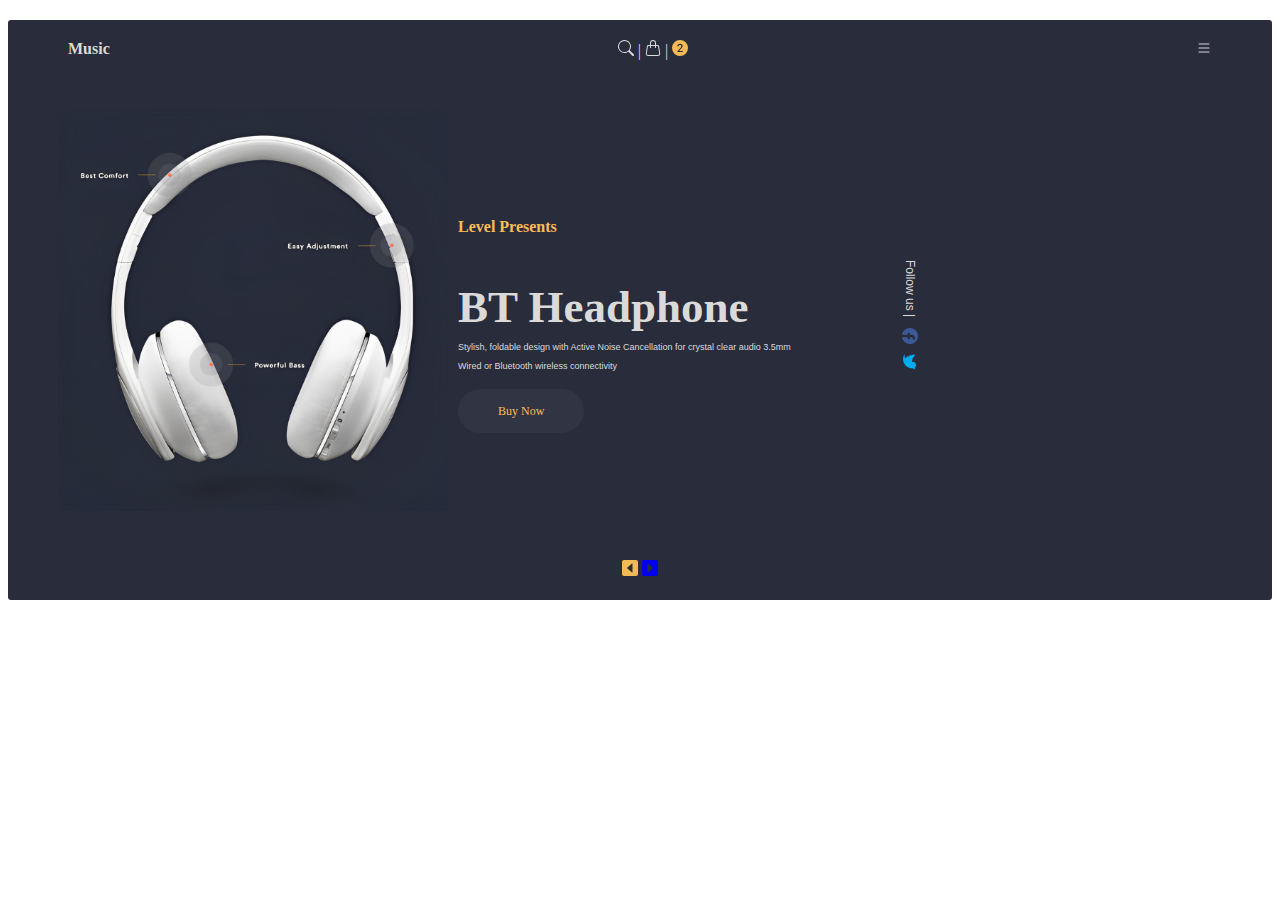
==== index.html @ 0d62a568 "Implemented index and zoom pages" ====
<!DOCTYPE html>
<html>
    <head>
        <title>Headphone</title>
        <link rel="icon" type="image/png" sizes="32x32" href="tab-icon.png">
        <link rel="stylesheet" href="style.css"/>
        <link href="https://cdn.jsdelivr.net/npm/bootstrap@5.3.0/dist/css/bootstrap.min.css" rel="stylesheet" integrity="sha384-9ndCyUaIbzAi2FUVXJi0CjmCapSmO7SnpJef0486qhLnuZ2cdeRhO02iuK6FUUVM" crossorigin="anonymous">
        <script src="https://cdn.jsdelivr.net/npm/bootstrap@5.3.0/dist/js/bootstrap.bundle.min.js" integrity="sha384-geWF76RCwLtnZ8qwWowPQNguL3RmwHVBC9FhGdlKrxdiJJigb/j/68SIy3Te4Bkz" crossorigin="anonymous"></script>
    </head>
    <body>
        <div class="container">
            <div class="header">
                <div class="header-left">
                    <strong>Music</strong>
                </div>
                <div class="header-mid">
                    <span>
                        <svg xmlns="http://www.w3.org/2000/svg" width="16" height="16" fill="currentColor" class="bi bi-search" viewBox="0 0 16 16">
                            <path d="M11.742 10.344a6.5 6.5 0 1 0-1.397 1.398h-.001c.03.04.062.078.098.115l3.85 3.85a1 1 0 0 0 1.415-1.414l-3.85-3.85a1.007 1.007 0 0 0-.115-.1zM12 6.5a5.5 5.5 0 1 1-11 0 5.5 5.5 0 0 1 11 0z"/>
                        </svg>
                    </span>
                    |
                    <span>
                        <svg xmlns="http://www.w3.org/2000/svg" width="16" height="16" fill="currentColor" class="bi bi-handbag" viewBox="0 0 16 16">
                            <path d="M8 1a2 2 0 0 1 2 2v2H6V3a2 2 0 0 1 2-2zm3 4V3a3 3 0 1 0-6 0v2H3.36a1.5 1.5 0 0 0-1.483 1.277L.85 13.13A2.5 2.5 0 0 0 3.322 16h9.355a2.5 2.5 0 0 0 2.473-2.87l-1.028-6.853A1.5 1.5 0 0 0 12.64 5H11zm-1 1v1.5a.5.5 0 0 0 1 0V6h1.639a.5.5 0 0 1 .494.426l1.028 6.851A1.5 1.5 0 0 1 12.678 15H3.322a1.5 1.5 0 0 1-1.483-1.723l1.028-6.851A.5.5 0 0 1 3.36 6H5v1.5a.5.5 0 1 0 1 0V6h4z"/>
                        </svg>
                    </span>
                    |
                    <span id="span3">
                        <svg xmlns="http://www.w3.org/2000/svg" width="16" height="16" fill="currentColor" class="bi bi-2-circle-fill" viewBox="0 0 16 16">
                            <path d="M16 8A8 8 0 1 1 0 8a8 8 0 0 1 16 0ZM6.646 6.24c0-.691.493-1.306 1.336-1.306.756 0 1.313.492 1.313 1.236 0 .697-.469 1.23-.902 1.705l-2.971 3.293V12h5.344v-1.107H7.268v-.077l1.974-2.22.096-.107c.688-.763 1.287-1.428 1.287-2.43 0-1.266-1.031-2.215-2.613-2.215-1.758 0-2.637 1.19-2.637 2.402v.065h1.271v-.07Z"/>
                        </svg>
                    </span>
                </div>
                <div class="header-right">
                    <svg xmlns="http://www.w3.org/2000/svg" width="16" height="16" fill="currentColor" class="bi bi-list" viewBox="0 0 16 16">
                        <path fill-rule="evenodd" d="M2.5 12a.5.5 0 0 1 .5-.5h10a.5.5 0 0 1 0 1H3a.5.5 0 0 1-.5-.5zm0-4a.5.5 0 0 1 .5-.5h10a.5.5 0 0 1 0 1H3a.5.5 0 0 1-.5-.5zm0-4a.5.5 0 0 1 .5-.5h10a.5.5 0 0 1 0 1H3a.5.5 0 0 1-.5-.5z"/>
                    </svg>
                </div>
            </div>
            <div class="body">
                <img src="headphone.png" alt="headphone picture"/>
                <div class="content">
                    <p id="p1">Level Presents</p>
                    <p id="p2">BT Headphone</p>
                    <p id="p3">Stylish, foldable design with Active Noise Cancellation for crystal clear audio 3.5mm</p>
                    <p id="p4">Wired or Bluetooth wireless connectivity</p>
                    <a href="">Buy Now</a>
                </div>
                <div class="links">
                    <p>Follow us | </p>
                    <span id="facebook">
                        <svg xmlns="http://www.w3.org/2000/svg" width="16" height="16" fill="currentColor" class="bi bi-facebook" viewBox="0 0 16 16">
                            <path d="M16 8.049c0-4.446-3.582-8.05-8-8.05C3.58 0-.002 3.603-.002 8.05c0 4.017 2.926 7.347 6.75 7.951v-5.625h-2.03V8.05H6.75V6.275c0-2.017 1.195-3.131 3.022-3.131.876 0 1.791.157 1.791.157v1.98h-1.009c-.993 0-1.303.621-1.303 1.258v1.51h2.218l-.354 2.326H9.25V16c3.824-.604 6.75-3.934 6.75-7.951z"/>
                        </svg>
                    </span>
                    <span id="twitter">
                        <svg xmlns="http://www.w3.org/2000/svg" width="16" height="16" fill="currentColor" class="bi bi-twitter" viewBox="0 0 16 16">
                            <path d="M5.026 15c6.038 0 9.341-5.003 9.341-9.334 0-.14 0-.282-.006-.422A6.685 6.685 0 0 0 16 3.542a6.658 6.658 0 0 1-1.889.518 3.301 3.301 0 0 0 1.447-1.817 6.533 6.533 0 0 1-2.087.793A3.286 3.286 0 0 0 7.875 6.03a9.325 9.325 0 0 1-6.767-3.429 3.289 3.289 0 0 0 1.018 4.382A3.323 3.323 0 0 1 .64 6.575v.045a3.288 3.288 0 0 0 2.632 3.218 3.203 3.203 0 0 1-.865.115 3.23 3.23 0 0 1-.614-.057 3.283 3.283 0 0 0 3.067 2.277A6.588 6.588 0 0 1 .78 13.58a6.32 6.32 0 0 1-.78-.045A9.344 9.344 0 0 0 5.026 15z"/>
                        </svg>
                    </span>
                </div>
            </div>
            <div class="footer">
                <div class="footer-icons">
                    <span id="prev">
                        <svg xmlns="http://www.w3.org/2000/svg" width="16" height="16" fill="currentColor" class="bi bi-caret-left-square-fill" viewBox="0 0 16 16">
                            <path d="M0 2a2 2 0 0 1 2-2h12a2 2 0 0 1 2 2v12a2 2 0 0 1-2 2H2a2 2 0 0 1-2-2V2zm10.5 10V4a.5.5 0 0 0-.832-.374l-4.5 4a.5.5 0 0 0 0 .748l4.5 4A.5.5 0 0 0 10.5 12z"/>
                        </svg>
                    </span>
                    <a class="nav" href="zoom.html" target="_blank">
                        <span id="next">
                            <svg xmlns="http://www.w3.org/2000/svg" width="16" height="16" fill="currentColor" class="bi bi-caret-right-square-fill" viewBox="0 0 16 16">
                                <path d="M0 2a2 2 0 0 1 2-2h12a2 2 0 0 1 2 2v12a2 2 0 0 1-2 2H2a2 2 0 0 1-2-2V2zm5.5 10a.5.5 0 0 0 .832.374l4.5-4a.5.5 0 0 0 0-.748l-4.5-4A.5.5 0 0 0 5.5 4v8z"/>
                            </svg>
                        </span>
                    </a>
                </div>
            </div>
        </div>
    </body>
</html>
---- style.css ----
/* For index.html */
*{
    font-family:'Gotham';
}

.container{
    margin-top: 20px;
    padding: 20px;
    border-radius: 3px;
    /* background-color: #272a39; */
    background-color: #282c3b;
}

.header{
    display: flex;
    justify-content:space-between;
    color: #dbdad9;
}

.header-left{
    margin-left: 40px;
}

.header-mid > #span3{
    color: #f3b955;
}

.header-right{
    margin-right: 40px;
}

.body{
    display: flex;
    align-items: center;
}

.body > img{
    height: 500px;
    width: 390px;
    object-fit: contain;
    margin-left: 30px;
}

.body > .content{
    margin-left: 10px;
    color: #dbdad9;
}

.body > .content > #p1{
    color: #f9bd55;
    font-weight: bold;
    margin-bottom: 0;
}

.body > .content > #p2{
    color: #dbdad9;
    font-size: 45px; 
    font-weight: bold;
    margin-bottom: 0;
}

.body > .content > #p3{
    color: #dbdad9;
    font-size: 9px; 
    margin-bottom: 0;
    font-family:'Trebuchet MS', 'Lucida Sans Unicode', 'Lucida Grande', 'Lucida Sans', Arial, sans-serif;
}

.body > .content > #p4{
    color: #dbdad9;
    font-size: 9px; 
    font-family:'Trebuchet MS', 'Lucida Sans Unicode', 'Lucida Grande', 'Lucida Sans', Arial, sans-serif;
    margin-bottom: 30px;
}

.body > .content > a{
    padding: 15px 40px;
    color: #f9bd55;
    border-radius: 30px;
    font-size: 12px;
    text-decoration: none;
    background-color: rgba(58, 60, 75, .5);
}

.body > .links{
    writing-mode: vertical-rl;
    display: flex;
    justify-content: space-between;
    margin-left: 100px;
}

.body > .links > p{
    color: #dbdad9;
    font-family:'Trebuchet MS', 'Lucida Sans Unicode', 'Lucida Grande', 'Lucida Sans', Arial, sans-serif;
    font-size: 12px;
    margin-bottom: 0px;
}

.body > .links > #facebook{
    color:#3b5998;
    transform: rotate(90deg);
    margin-bottom: 10px;
    cursor: pointer;
}

.body > .links > #twitter{
    color: #00acee;
    transform: rotate(90deg);
    cursor: pointer;
}

.footer{
    color:#dbdad9;
}

.footer > .footer-icons{
    display: flex;
    justify-content: center;
    color: #f3b955;
    cursor: pointer;
}

.footer > .footer-icons > #prev{
    margin-right: 4px;
}

.footer > .footer-icons > #next{
    margin-left: 4px;
}

.footer > .nav{
    text-decoration: none;
}


/* For zoom.html */
.img-zoom-container{
    position: relative;
    display: flex;
    align-items: center;
    justify-content: space-between;
    margin: 20px 100px 5px 100px;
    background-color: #282c3b;
    padding: 30px;
    border-radius: 3px;
}

.img-zoom-container > img{
    height: 500px;
    width: 390px;
    object-fit: contain;
}

.img-zoom-lens{
    position: absolute;
    border: 1px solid #dbdad9;
    width: 40px;
    height: 40px;
}

.img-zoom-result{
    border: 1px solid #d4d4d4;
    width: 300px;
    height: 300px;
}
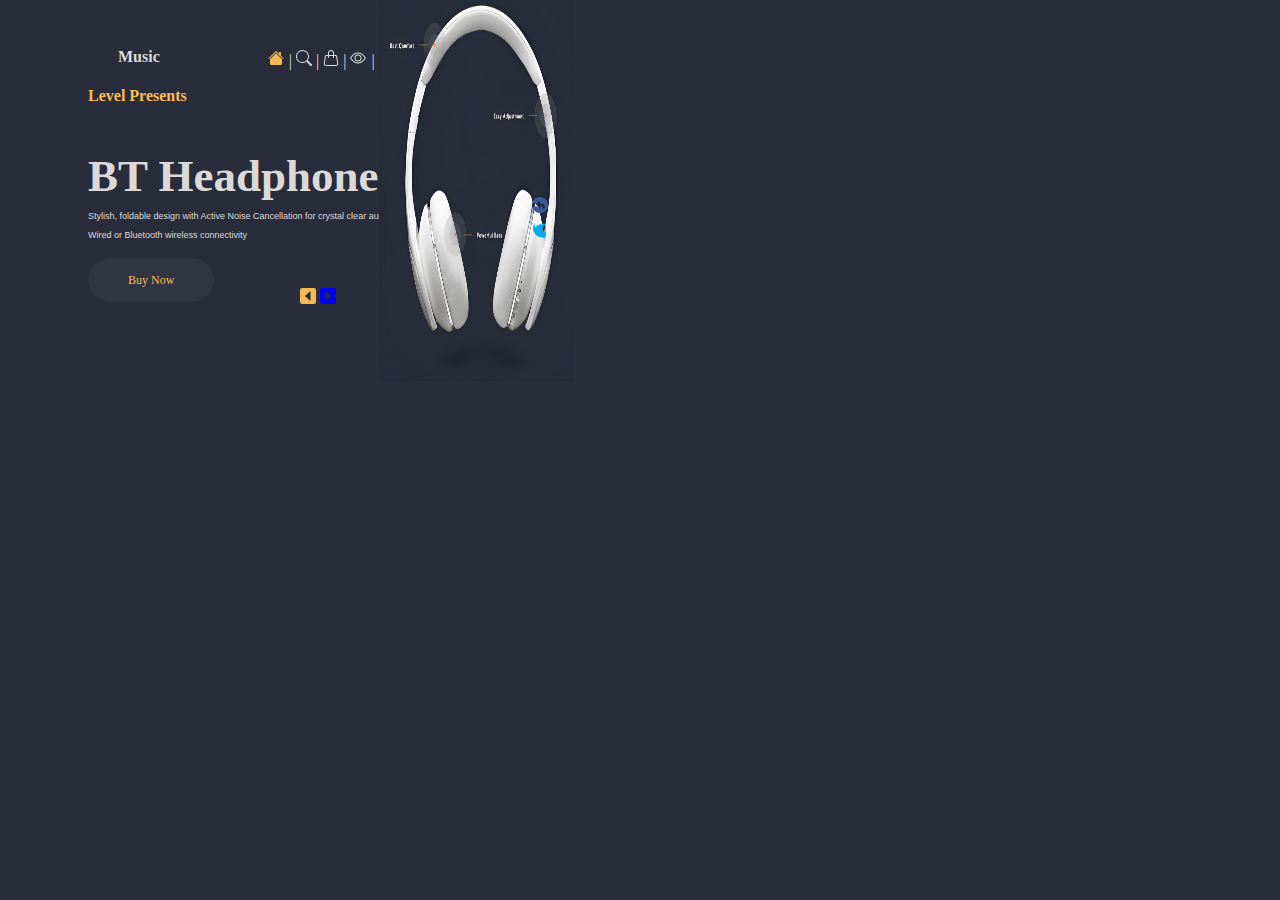
==== commit 517a5c72: "Added colors.html" ====
--- a/index.html
+++ b/index.html
@@ -7,13 +7,20 @@
         <link href="https://cdn.jsdelivr.net/npm/bootstrap@5.3.0/dist/css/bootstrap.min.css" rel="stylesheet" integrity="sha384-9ndCyUaIbzAi2FUVXJi0CjmCapSmO7SnpJef0486qhLnuZ2cdeRhO02iuK6FUUVM" crossorigin="anonymous">
         <script src="https://cdn.jsdelivr.net/npm/bootstrap@5.3.0/dist/js/bootstrap.bundle.min.js" integrity="sha384-geWF76RCwLtnZ8qwWowPQNguL3RmwHVBC9FhGdlKrxdiJJigb/j/68SIy3Te4Bkz" crossorigin="anonymous"></script>
     </head>
-    <body>
+    <body class="body">
         <div class="container">
             <div class="header">
                 <div class="header-left">
                     <strong>Music</strong>
                 </div>
                 <div class="header-mid">
+                    <span id="home-index">
+                        <svg xmlns="http://www.w3.org/2000/svg" width="16" height="16" fill="currentColor" class="bi bi-house-fill" viewBox="0 0 16 16">
+                            <path d="M8.707 1.5a1 1 0 0 0-1.414 0L.646 8.146a.5.5 0 0 0 .708.708L8 2.207l6.646 6.647a.5.5 0 0 0 .708-.708L13 5.793V2.5a.5.5 0 0 0-.5-.5h-1a.5.5 0 0 0-.5.5v1.293L8.707 1.5Z"/>
+                            <path d="m8 3.293 6 6V13.5a1.5 1.5 0 0 1-1.5 1.5h-9A1.5 1.5 0 0 1 2 13.5V9.293l6-6Z"/>
+                        </svg>
+                    </span>
+                    |
                     <span>
                         <svg xmlns="http://www.w3.org/2000/svg" width="16" height="16" fill="currentColor" class="bi bi-search" viewBox="0 0 16 16">
                             <path d="M11.742 10.344a6.5 6.5 0 1 0-1.397 1.398h-.001c.03.04.062.078.098.115l3.85 3.85a1 1 0 0 0 1.415-1.414l-3.85-3.85a1.007 1.007 0 0 0-.115-.1zM12 6.5a5.5 5.5 0 1 1-11 0 5.5 5.5 0 0 1 11 0z"/>
@@ -26,11 +33,26 @@
                         </svg>
                     </span>
                     |
-                    <span id="span3">
+                    <span id="eye-index">
+                        <svg xmlns="http://www.w3.org/2000/svg" width="16" height="16" fill="currentColor" class="bi bi-eye" viewBox="0 0 16 16">
+                            <path d="M16 8s-3-5.5-8-5.5S0 8 0 8s3 5.5 8 5.5S16 8 16 8zM1.173 8a13.133 13.133 0 0 1 1.66-2.043C4.12 4.668 5.88 3.5 8 3.5c2.12 0 3.879 1.168 5.168 2.457A13.133 13.133 0 0 1 14.828 8c-.058.087-.122.183-.195.288-.335.48-.83 1.12-1.465 1.755C11.879 11.332 10.119 12.5 8 12.5c-2.12 0-3.879-1.168-5.168-2.457A13.134 13.134 0 0 1 1.172 8z"/>
+                            <path d="M8 5.5a2.5 2.5 0 1 0 0 5 2.5 2.5 0 0 0 0-5zM4.5 8a3.5 3.5 0 1 1 7 0 3.5 3.5 0 0 1-7 0z"/>
+                        </svg>
+                    </span>
+                    |
+                    <span id="color-palette-index">
+                        <svg xmlns="http://www.w3.org/2000/svg" width="16" height="16" fill="currentColor" class="bi bi-palette" viewBox="0 0 16 16">
+                            <path d="M8 5a1.5 1.5 0 1 0 0-3 1.5 1.5 0 0 0 0 3zm4 3a1.5 1.5 0 1 0 0-3 1.5 1.5 0 0 0 0 3zM5.5 7a1.5 1.5 0 1 1-3 0 1.5 1.5 0 0 1 3 0zm.5 6a1.5 1.5 0 1 0 0-3 1.5 1.5 0 0 0 0 3z"/>
+                            <path d="M16 8c0 3.15-1.866 2.585-3.567 2.07C11.42 9.763 10.465 9.473 10 10c-.603.683-.475 1.819-.351 2.92C9.826 14.495 9.996 16 8 16a8 8 0 1 1 8-8zm-8 7c.611 0 .654-.171.655-.176.078-.146.124-.464.07-1.119-.014-.168-.037-.37-.061-.591-.052-.464-.112-1.005-.118-1.462-.01-.707.083-1.61.704-2.314.369-.417.845-.578 1.272-.618.404-.038.812.026 1.16.104.343.077.702.186 1.025.284l.028.008c.346.105.658.199.953.266.653.148.904.083.991.024C14.717 9.38 15 9.161 15 8a7 7 0 1 0-7 7z"/>
+                        </svg>
+                    </span>
+                    
+                    <!-- |
+                    <span id="notification">
                         <svg xmlns="http://www.w3.org/2000/svg" width="16" height="16" fill="currentColor" class="bi bi-2-circle-fill" viewBox="0 0 16 16">
                             <path d="M16 8A8 8 0 1 1 0 8a8 8 0 0 1 16 0ZM6.646 6.24c0-.691.493-1.306 1.336-1.306.756 0 1.313.492 1.313 1.236 0 .697-.469 1.23-.902 1.705l-2.971 3.293V12h5.344v-1.107H7.268v-.077l1.974-2.22.096-.107c.688-.763 1.287-1.428 1.287-2.43 0-1.266-1.031-2.215-2.613-2.215-1.758 0-2.637 1.19-2.637 2.402v.065h1.271v-.07Z"/>
                         </svg>
-                    </span>
+                    </span> -->
                 </div>
                 <div class="header-right">
                     <svg xmlns="http://www.w3.org/2000/svg" width="16" height="16" fill="currentColor" class="bi bi-list" viewBox="0 0 16 16">
--- a/style.css
+++ b/style.css
@@ -3,8 +3,12 @@
     font-family:'Gotham';
 }
 
+.body{
+    background-color: #282c3b;
+}
+
 .container{
-    margin-top: 20px;
+    margin: 20px 50px;
     padding: 20px;
     border-radius: 3px;
     /* background-color: #272a39; */
@@ -21,9 +25,37 @@
     margin-left: 40px;
 }
 
-.header-mid > #span3{
-    color: #f3b955;
-}
+.header-mid{
+    cursor: pointer;
+    align-items: center;
+}
+
+.header-mid > #home-index{
+    color: #f3b955;
+    font-size: 20px;
+}
+
+.header-mid > #home-zoom, #home-colors{
+    font-size: 20px;
+}
+
+.header-mid > #eye-index{
+    font-size: 20px;
+}
+
+.header-mid > #color-palette-colors{
+    color: #f3b955;
+}
+
+.header-mid > #eye-zoom{
+    color: #f3b955;
+    font-size: 20px;
+}
+
+
+/* .header-mid > #notification{
+    color: #f3b955;
+} */
 
 .header-right{
     margin-right: 40px;
@@ -135,14 +167,11 @@
 
 /* For zoom.html */
 .img-zoom-container{
-    position: relative;
     display: flex;
     align-items: center;
     justify-content: space-between;
-    margin: 20px 100px 5px 100px;
-    background-color: #282c3b;
-    padding: 30px;
-    border-radius: 3px;
+    background-color: #282c3b;
+    padding: 10px 30px;
 }
 
 .img-zoom-container > img{
@@ -162,4 +191,106 @@
     border: 1px solid #d4d4d4;
     width: 300px;
     height: 300px;
-}+}
+
+/* For colors.html */
+img{
+    height: 200px;
+    width: 200px;
+    position: absolute;
+}
+
+.box-container{
+    position: relative;
+    height: 200px;
+    width: 230px;
+    margin-top: 15%;
+    margin-left: 40%;
+    perspective: 800px;
+    transform-style: preserve-3d;
+    transform: rotateX(-10deg) rotateZ(-10deg);
+    animation: ror 20s linear infinite;
+}
+
+@keyframes ror{
+    50%{
+        transform: rotateX(30deg);
+    }
+    80%{
+        transform: rotateX(-30deg);
+    }
+}
+
+.box{
+    width: 100%;
+    position: absolute;
+    transform-style: preserve-3d;
+    animation: rotate 20s linear infinite;
+}
+
+@keyframes rotate{
+    from{
+
+    }
+    to{
+        transform: rotateY(360deg);
+    }
+}
+
+img:nth-child(1){
+    transform: rotateY(60deg) translateZ(200px);
+}
+
+img:nth-child(2){
+    transform: rotateY(120deg) translateZ(200px);
+}
+
+img:nth-child(3){
+    transform: rotateY(180deg) translateZ(200px);
+}
+
+img:nth-child(4){
+    transform: rotateY(240deg) translateZ(200px);
+}
+
+img:nth-child(5){
+    transform: rotateY(300deg) translateZ(200px);
+}
+
+img:nth-child(6){
+    transform: rotateY(360deg) translateZ(200px);
+}
+
+/* 
+@keyframes animate{
+    0%{
+        transform: perspective(1200px) rotateY(0deg);
+    }
+    100%{
+        transform: perspective(1200px) rotateY(360deg);
+    }
+}
+
+.box > span{
+    position: absolute;
+    top: 0;
+    left: 0;
+    width: 100%;
+    height: 100%;
+    transform-origin: center;
+    transform-style: preserve-3d;
+    transform: rotateY(calc(var(--i) * 45deg)) translateZ(400px);
+    -webkit-box-reflect: below 0px linear-gradient(transparent, transparent, #004);
+}
+
+.box > span > img{
+    position: absolute;
+    top: 0;
+    left: 0;
+    height: 200px;
+    width: 200px;
+    height: 100%;
+    width: 100%;
+    object-fit: cover;
+    background-color: #282c3b;
+} */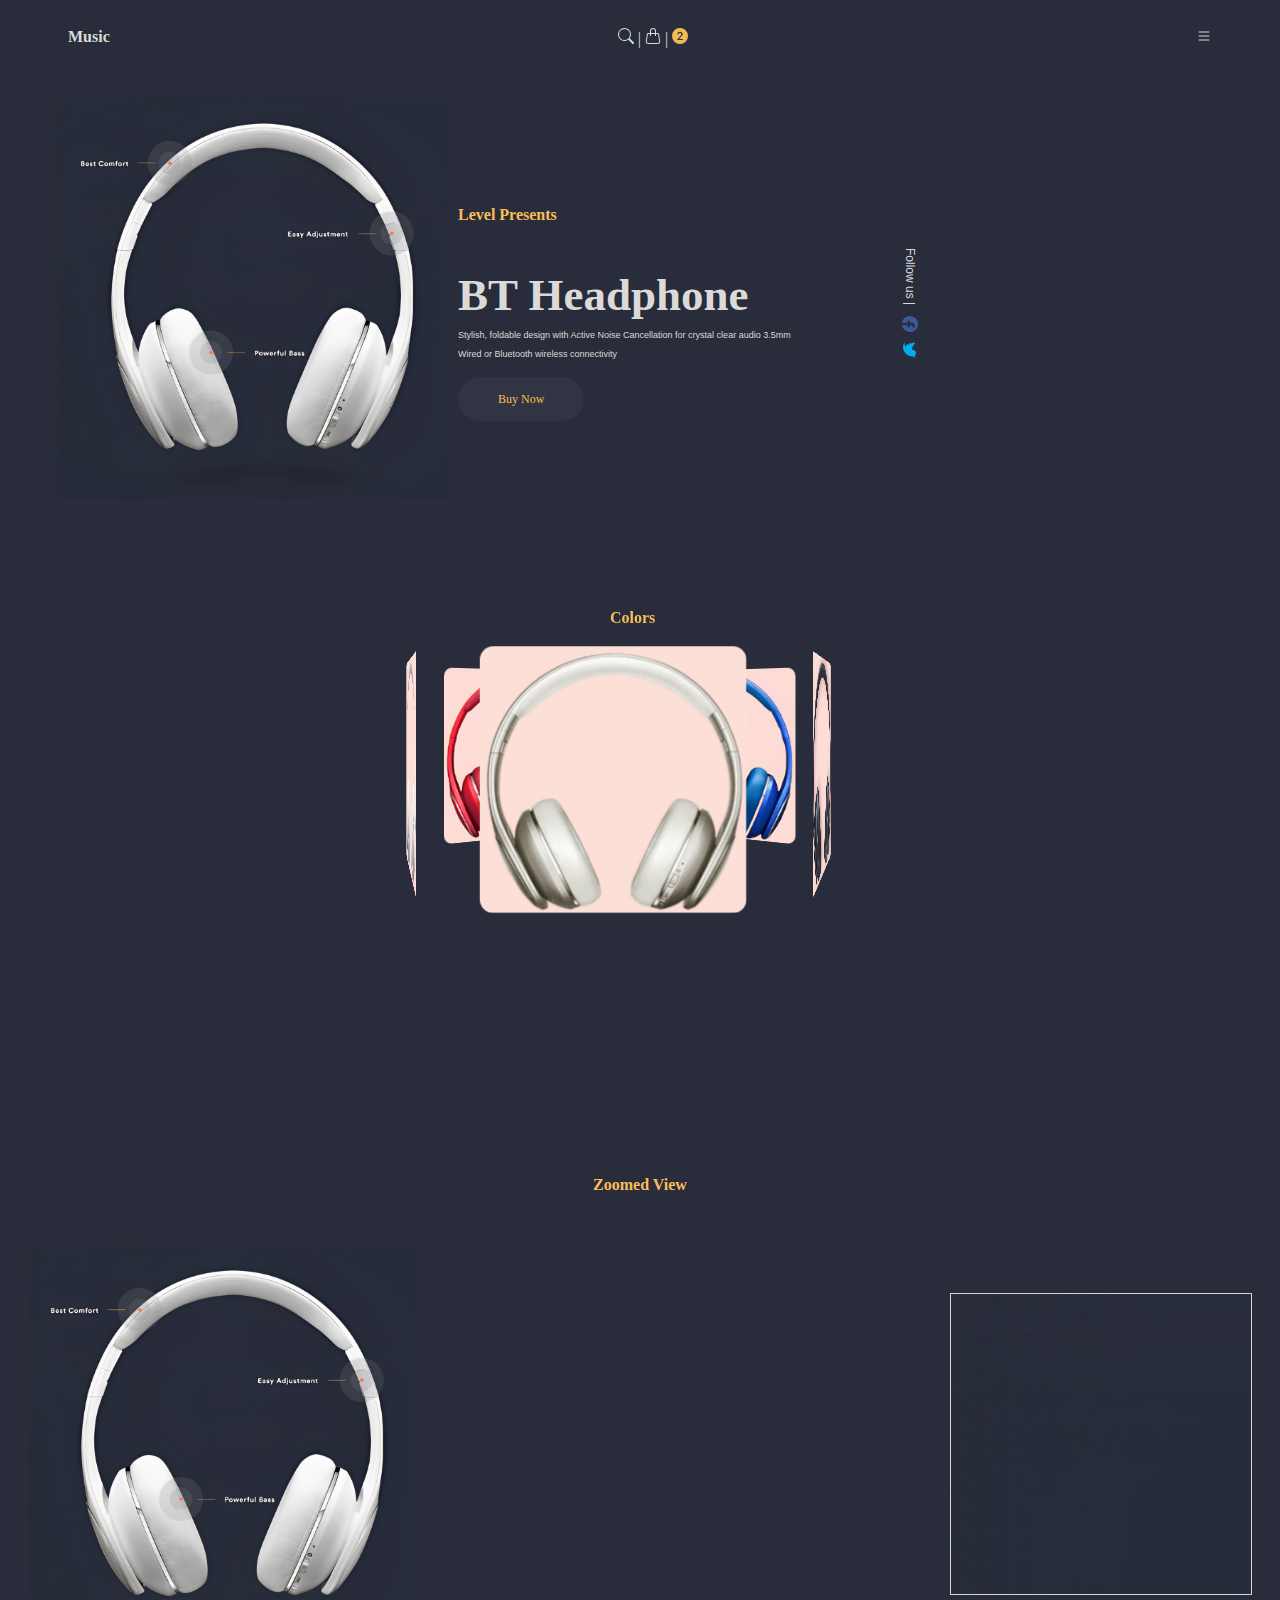
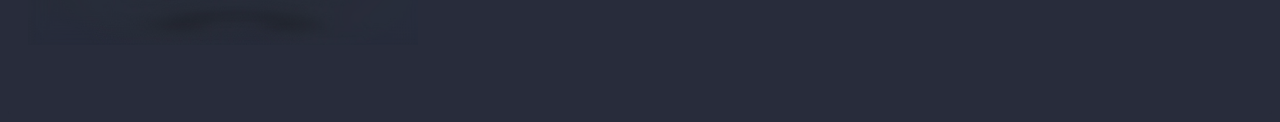
==== commit cc685548: "Final commit" ====
--- a/index.html
+++ b/index.html
@@ -2,25 +2,19 @@
 <html>
     <head>
         <title>Headphone</title>
-        <link rel="icon" type="image/png" sizes="32x32" href="tab-icon.png">
+        <link rel="icon" type="image/png" sizes="32x32" href="./img/tab-icon.png">
         <link rel="stylesheet" href="style.css"/>
         <link href="https://cdn.jsdelivr.net/npm/bootstrap@5.3.0/dist/css/bootstrap.min.css" rel="stylesheet" integrity="sha384-9ndCyUaIbzAi2FUVXJi0CjmCapSmO7SnpJef0486qhLnuZ2cdeRhO02iuK6FUUVM" crossorigin="anonymous">
         <script src="https://cdn.jsdelivr.net/npm/bootstrap@5.3.0/dist/js/bootstrap.bundle.min.js" integrity="sha384-geWF76RCwLtnZ8qwWowPQNguL3RmwHVBC9FhGdlKrxdiJJigb/j/68SIy3Te4Bkz" crossorigin="anonymous"></script>
+        <script src="script.js"></script>
     </head>
-    <body class="body">
+    <body class="html-body">
         <div class="container">
             <div class="header">
                 <div class="header-left">
                     <strong>Music</strong>
                 </div>
                 <div class="header-mid">
-                    <span id="home-index">
-                        <svg xmlns="http://www.w3.org/2000/svg" width="16" height="16" fill="currentColor" class="bi bi-house-fill" viewBox="0 0 16 16">
-                            <path d="M8.707 1.5a1 1 0 0 0-1.414 0L.646 8.146a.5.5 0 0 0 .708.708L8 2.207l6.646 6.647a.5.5 0 0 0 .708-.708L13 5.793V2.5a.5.5 0 0 0-.5-.5h-1a.5.5 0 0 0-.5.5v1.293L8.707 1.5Z"/>
-                            <path d="m8 3.293 6 6V13.5a1.5 1.5 0 0 1-1.5 1.5h-9A1.5 1.5 0 0 1 2 13.5V9.293l6-6Z"/>
-                        </svg>
-                    </span>
-                    |
                     <span>
                         <svg xmlns="http://www.w3.org/2000/svg" width="16" height="16" fill="currentColor" class="bi bi-search" viewBox="0 0 16 16">
                             <path d="M11.742 10.344a6.5 6.5 0 1 0-1.397 1.398h-.001c.03.04.062.078.098.115l3.85 3.85a1 1 0 0 0 1.415-1.414l-3.85-3.85a1.007 1.007 0 0 0-.115-.1zM12 6.5a5.5 5.5 0 1 1-11 0 5.5 5.5 0 0 1 11 0z"/>
@@ -33,26 +27,11 @@
                         </svg>
                     </span>
                     |
-                    <span id="eye-index">
-                        <svg xmlns="http://www.w3.org/2000/svg" width="16" height="16" fill="currentColor" class="bi bi-eye" viewBox="0 0 16 16">
-                            <path d="M16 8s-3-5.5-8-5.5S0 8 0 8s3 5.5 8 5.5S16 8 16 8zM1.173 8a13.133 13.133 0 0 1 1.66-2.043C4.12 4.668 5.88 3.5 8 3.5c2.12 0 3.879 1.168 5.168 2.457A13.133 13.133 0 0 1 14.828 8c-.058.087-.122.183-.195.288-.335.48-.83 1.12-1.465 1.755C11.879 11.332 10.119 12.5 8 12.5c-2.12 0-3.879-1.168-5.168-2.457A13.134 13.134 0 0 1 1.172 8z"/>
-                            <path d="M8 5.5a2.5 2.5 0 1 0 0 5 2.5 2.5 0 0 0 0-5zM4.5 8a3.5 3.5 0 1 1 7 0 3.5 3.5 0 0 1-7 0z"/>
-                        </svg>
-                    </span>
-                    |
-                    <span id="color-palette-index">
-                        <svg xmlns="http://www.w3.org/2000/svg" width="16" height="16" fill="currentColor" class="bi bi-palette" viewBox="0 0 16 16">
-                            <path d="M8 5a1.5 1.5 0 1 0 0-3 1.5 1.5 0 0 0 0 3zm4 3a1.5 1.5 0 1 0 0-3 1.5 1.5 0 0 0 0 3zM5.5 7a1.5 1.5 0 1 1-3 0 1.5 1.5 0 0 1 3 0zm.5 6a1.5 1.5 0 1 0 0-3 1.5 1.5 0 0 0 0 3z"/>
-                            <path d="M16 8c0 3.15-1.866 2.585-3.567 2.07C11.42 9.763 10.465 9.473 10 10c-.603.683-.475 1.819-.351 2.92C9.826 14.495 9.996 16 8 16a8 8 0 1 1 8-8zm-8 7c.611 0 .654-.171.655-.176.078-.146.124-.464.07-1.119-.014-.168-.037-.37-.061-.591-.052-.464-.112-1.005-.118-1.462-.01-.707.083-1.61.704-2.314.369-.417.845-.578 1.272-.618.404-.038.812.026 1.16.104.343.077.702.186 1.025.284l.028.008c.346.105.658.199.953.266.653.148.904.083.991.024C14.717 9.38 15 9.161 15 8a7 7 0 1 0-7 7z"/>
-                        </svg>
-                    </span>
-                    
-                    <!-- |
                     <span id="notification">
                         <svg xmlns="http://www.w3.org/2000/svg" width="16" height="16" fill="currentColor" class="bi bi-2-circle-fill" viewBox="0 0 16 16">
                             <path d="M16 8A8 8 0 1 1 0 8a8 8 0 0 1 16 0ZM6.646 6.24c0-.691.493-1.306 1.336-1.306.756 0 1.313.492 1.313 1.236 0 .697-.469 1.23-.902 1.705l-2.971 3.293V12h5.344v-1.107H7.268v-.077l1.974-2.22.096-.107c.688-.763 1.287-1.428 1.287-2.43 0-1.266-1.031-2.215-2.613-2.215-1.758 0-2.637 1.19-2.637 2.402v.065h1.271v-.07Z"/>
                         </svg>
-                    </span> -->
+                    </span>
                 </div>
                 <div class="header-right">
                     <svg xmlns="http://www.w3.org/2000/svg" width="16" height="16" fill="currentColor" class="bi bi-list" viewBox="0 0 16 16">
@@ -61,7 +40,7 @@
                 </div>
             </div>
             <div class="body">
-                <img src="headphone.png" alt="headphone picture"/>
+                <img src="./img/headphone.png" alt="headphone picture"/>
                 <div class="content">
                     <p id="p1">Level Presents</p>
                     <p id="p2">BT Headphone</p>
@@ -82,23 +61,32 @@
                         </svg>
                     </span>
                 </div>
+                
             </div>
-            <div class="footer">
-                <div class="footer-icons">
-                    <span id="prev">
-                        <svg xmlns="http://www.w3.org/2000/svg" width="16" height="16" fill="currentColor" class="bi bi-caret-left-square-fill" viewBox="0 0 16 16">
-                            <path d="M0 2a2 2 0 0 1 2-2h12a2 2 0 0 1 2 2v12a2 2 0 0 1-2 2H2a2 2 0 0 1-2-2V2zm10.5 10V4a.5.5 0 0 0-.832-.374l-4.5 4a.5.5 0 0 0 0 .748l4.5 4A.5.5 0 0 0 10.5 12z"/>
-                        </svg>
-                    </span>
-                    <a class="nav" href="zoom.html" target="_blank">
-                        <span id="next">
-                            <svg xmlns="http://www.w3.org/2000/svg" width="16" height="16" fill="currentColor" class="bi bi-caret-right-square-fill" viewBox="0 0 16 16">
-                                <path d="M0 2a2 2 0 0 1 2-2h12a2 2 0 0 1 2 2v12a2 2 0 0 1-2 2H2a2 2 0 0 1-2-2V2zm5.5 10a.5.5 0 0 0 .832.374l4.5-4a.5.5 0 0 0 0-.748l-4.5-4A.5.5 0 0 0 5.5 4v8z"/>
-                            </svg>
-                        </span>
-                    </a>
+
+            <div class="box-container">
+                <p id="p-colors">Colors</p>
+                <div class="box">
+                    <img src="./img/headphone-black-PhotoRoom.png" alt="headphone-black"/>                   
+                    <img src="./img/headphone-blue-PhotoRoom.png" alt="headphone-blue"/>                    
+                    <img src="./img/headphone-red-PhotoRoom.png" alt="headphone-red"/>                    
+                    <img src="./img/headphone-silver-PhotoRoom.png" alt="headphone-silver"/>                    
+                    <img src="./img/headphone-dual-color-PhotoRoom.png" alt="headphone-dual-color"/> 
                 </div>
             </div>
+
+            <div class="zoom">
+                <p id="p-zoom">Zoomed View</p>
+                <div class="img-zoom-container">
+                    <img id="headphone-image" src="./img/headphone.png" alt="headphone"/>
+                    <div id="zoom-result" class="img-zoom-result">
+                        <!-- displayed by javascript -->
+                    </div>
+                </div> 
+            </div>
         </div>
+        <script>
+            imageZoom("headphone-image", "zoom-result");
+        </script>
     </body>
 </html>--- a/style.css
+++ b/style.css
@@ -1,17 +1,15 @@
-/* For index.html */
+/* For home */
 *{
     font-family:'Gotham';
 }
 
-.body{
+.html-body{
     background-color: #282c3b;
 }
 
 .container{
-    margin: 20px 50px;
     padding: 20px;
     border-radius: 3px;
-    /* background-color: #272a39; */
     background-color: #282c3b;
 }
 
@@ -30,32 +28,9 @@
     align-items: center;
 }
 
-.header-mid > #home-index{
+.header-mid > #notification{
     color: #f3b955;
-    font-size: 20px;
-}
-
-.header-mid > #home-zoom, #home-colors{
-    font-size: 20px;
-}
-
-.header-mid > #eye-index{
-    font-size: 20px;
-}
-
-.header-mid > #color-palette-colors{
-    color: #f3b955;
-}
-
-.header-mid > #eye-zoom{
-    color: #f3b955;
-    font-size: 20px;
-}
-
-
-/* .header-mid > #notification{
-    color: #f3b955;
-} */
+}
 
 .header-right{
     margin-right: 40px;
@@ -141,37 +116,81 @@
     cursor: pointer;
 }
 
-.footer{
-    color:#dbdad9;
-}
-
-.footer > .footer-icons{
-    display: flex;
-    justify-content: center;
-    color: #f3b955;
-    cursor: pointer;
-}
-
-.footer > .footer-icons > #prev{
-    margin-right: 4px;
-}
-
-.footer > .footer-icons > #next{
-    margin-left: 4px;
-}
-
-.footer > .nav{
-    text-decoration: none;
-}
-
-
-/* For zoom.html */
+/* For colors */
+.box-container{
+    height: 200px;
+    width: 230px;
+    perspective: 800px;
+    transform-style: preserve-3d;
+    margin-left: 40%;
+    margin-top: 5%;
+    margin-bottom: 10%;
+}
+
+.box-container > #p-colors{
+    color: #f9bd55;
+    font-weight: bold;
+    margin-bottom: 35px;
+    text-align: center;
+}
+
+.box-container > .box{
+    width: 100%;
+    transform-style: preserve-3d;
+    animation: rotate 20s linear infinite;
+}
+
+@keyframes rotate{
+    from{}
+    to{
+        transform: rotateY(360deg);
+    }
+}
+
+.box-container > .box > img{
+    height: 200px;
+    width: 200px;
+    position: absolute;
+    border-radius: 10px;
+}
+
+.box-container > .box > img:nth-child(1){
+    transform: rotateY(72deg) translateZ(200px);
+}
+
+.box-container > .box > img:nth-child(2){
+    transform: rotateY(144deg) translateZ(200px);
+}
+
+.box-container > .box > img:nth-child(3){
+    transform: rotateY(216deg) translateZ(200px);
+}
+
+.box-container > .box > img:nth-child(4){
+    transform: rotateY(288deg) translateZ(200px);
+}
+
+.box-container > .box > img:nth-child(5){
+    transform: rotateY(360deg) translateZ(200px);
+}
+
+/* For zoom */
+.zoom{
+    margin-top: 30%;
+}
+
+.zoom > #p-zoom{
+    color: #f9bd55;
+    font-weight: bold;
+    text-align: center;
+    margin-bottom: 0;
+}
+
 .img-zoom-container{
     display: flex;
     align-items: center;
     justify-content: space-between;
     background-color: #282c3b;
-    padding: 10px 30px;
 }
 
 .img-zoom-container > img{
@@ -182,7 +201,6 @@
 
 .img-zoom-lens{
     position: absolute;
-    border: 1px solid #dbdad9;
     width: 40px;
     height: 40px;
 }
@@ -191,106 +209,4 @@
     border: 1px solid #d4d4d4;
     width: 300px;
     height: 300px;
-}
-
-/* For colors.html */
-img{
-    height: 200px;
-    width: 200px;
-    position: absolute;
-}
-
-.box-container{
-    position: relative;
-    height: 200px;
-    width: 230px;
-    margin-top: 15%;
-    margin-left: 40%;
-    perspective: 800px;
-    transform-style: preserve-3d;
-    transform: rotateX(-10deg) rotateZ(-10deg);
-    animation: ror 20s linear infinite;
-}
-
-@keyframes ror{
-    50%{
-        transform: rotateX(30deg);
-    }
-    80%{
-        transform: rotateX(-30deg);
-    }
-}
-
-.box{
-    width: 100%;
-    position: absolute;
-    transform-style: preserve-3d;
-    animation: rotate 20s linear infinite;
-}
-
-@keyframes rotate{
-    from{
-
-    }
-    to{
-        transform: rotateY(360deg);
-    }
-}
-
-img:nth-child(1){
-    transform: rotateY(60deg) translateZ(200px);
-}
-
-img:nth-child(2){
-    transform: rotateY(120deg) translateZ(200px);
-}
-
-img:nth-child(3){
-    transform: rotateY(180deg) translateZ(200px);
-}
-
-img:nth-child(4){
-    transform: rotateY(240deg) translateZ(200px);
-}
-
-img:nth-child(5){
-    transform: rotateY(300deg) translateZ(200px);
-}
-
-img:nth-child(6){
-    transform: rotateY(360deg) translateZ(200px);
-}
-
-/* 
-@keyframes animate{
-    0%{
-        transform: perspective(1200px) rotateY(0deg);
-    }
-    100%{
-        transform: perspective(1200px) rotateY(360deg);
-    }
-}
-
-.box > span{
-    position: absolute;
-    top: 0;
-    left: 0;
-    width: 100%;
-    height: 100%;
-    transform-origin: center;
-    transform-style: preserve-3d;
-    transform: rotateY(calc(var(--i) * 45deg)) translateZ(400px);
-    -webkit-box-reflect: below 0px linear-gradient(transparent, transparent, #004);
-}
-
-.box > span > img{
-    position: absolute;
-    top: 0;
-    left: 0;
-    height: 200px;
-    width: 200px;
-    height: 100%;
-    width: 100%;
-    object-fit: cover;
-    background-color: #282c3b;
-} */+}